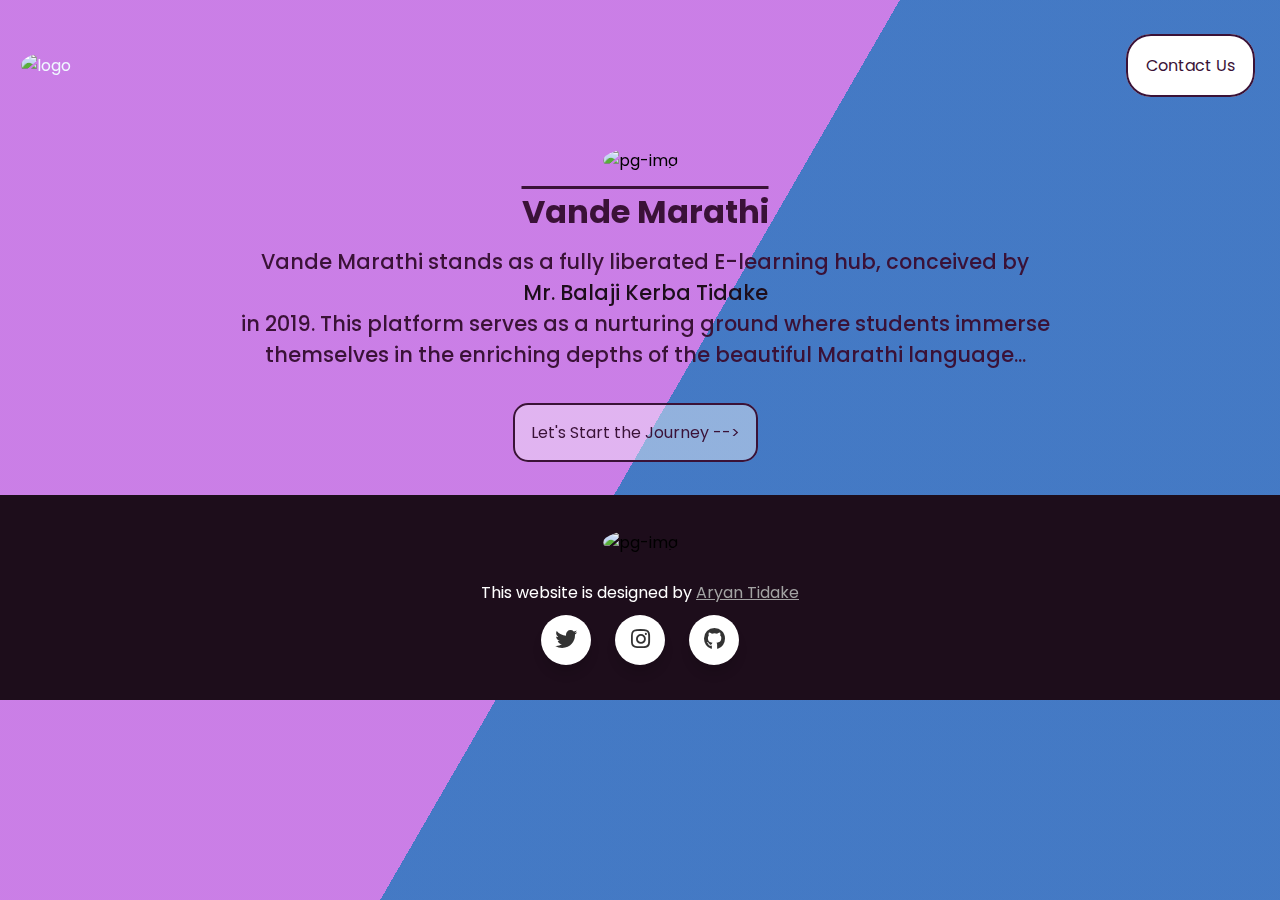
==== index.html @ 9b641539 "Add files via upload" ====
<!DOCTYPE html>
<html lang="en">
<head>
    <meta property="og:title" content="Aryan's Journey">
    <meta property="og:description" content="Aryan's Journey into the World of Programming...">
    <meta property="og:image" content="https://aryantidke.000webhostapp.com/images/logo.jpg">
    <link rel="stylesheet" href="./css/styles.css">
    <meta charset="UTF-8">
    <meta name="viewport" content="width=device-width, initial-scale=1.0">
    <link rel='stylesheet' href='https://cdnjs.cloudflare.com/ajax/libs/font-awesome/5.15.1/css/all.min.css'>
    <title>Vande Marathi | E-learning</title>
    <link rel="icon" type="image/x-icon" href="/images/favicon.ico">
    <link href="https://fonts.googleapis.com/css?family=Poppins:300,400,500,600,700,800,900" rel="stylesheet">
    <script src="https://ajax.googleapis.com/ajax/libs/jquery/3.2.1/jquery.min.js"></script>
    <script src="https://code.jquery.com/jquery-3.6.0.min.js"></script>
</head>

<body class="body">
    <div class="bg"></div>
    <div class="bg bg2"></div>
    <div class="bg bg3"></div>
    <header class="header">
        <div>
            <img src="./images/1logo.png" alt="logo" class="logo" height="60px" class="circular" alt="circular">
        </div>
        <div class="buttons">
            <a href="contact.html" class="contact-button">Contact Us</a>
        </div>
    </header>
    <div class="pg-div-img">
        <img src="./images/logo.png" alt="pg-img" class="pg-img">
    </div>
    <div class="intro-heading">
       <h1>Vande Marathi</h1>
    </div>
    <div class="intro-details">
        <p>Vande Marathi stands as a fully liberated E-learning hub, conceived by <div class="owner"><p>Mr. Balaji Kerba Tidake</p></div> in 2019. This platform serves as a nurturing ground where students immerse themselves in the enriching depths of the beautiful Marathi language...</p>
    </div>
    <div><p>&ensp;</p></div>
    <div><p>&ensp;</p></div>
    <div class="button-Study"> <a href="soon.html" class="Study-button">Let&#39;s Start the Journey --></a></div>
    <div><p>&ensp;</p></div>
    <div><p>&ensp;</p></div>
<footer class="footer">
    <div class="container-footer">
        <div class="row-container-footer">
            <div class="row-menu-footer">
                <p class="menu-footer">
                    <a href="#">Home</a>
                    <a href="#">Agent</a>
                    <a href="#">About</a>
                    <a href="#">Listing</a>
                    <a href="#">Blog</a>
                    <a href="#">Contact</a>
                </p>
                <div><p>&ensp;</p></div>
                <div class="footer-div-img">
                    <img src="./images/1logo.png" alt="pg-img" class="footer-img">
                </div>
                     <div><p>&ensp;</p></div>
			</div>
		</div>
        <div class="footer-footer">
            <div class="footer-footer-center">
                <p>This website is designed by <a href="https://github.com/aryan-tid/" target="_blank">Aryan Tidake</a></p>
            </div>
                <div class="wrapper">
                    <a href="https://twitter.com/tid_aryan" target="_blank" class="icon twitter">
                      <div class="tooltip">Twitter</div>
                      <span><i class="fab fa-twitter"></i></span>
                    </a>
                    <a href="https://www.instagram.com/tid_aryan/" target="_blank" class="icon instagram">
                      <div class="tooltip">Instagram</div>
                      <span><i class="fab fa-instagram"></i></span>
                    </a>
                    <a href="https://github.com/aryan-tid/" target="_blank" class="icon github">
                      <div class="tooltip">Github</div>
                      <span><i class="fab fa-github"></i></span>
                    </a>
                </div>
                <div><p>&ensp;</p></div>
        </div>
    </div>
</footer>
</body>
</html>
---- css/styles.css ----
/* styles.css */
@import url('https://fonts.googleapis.com/css2?family=Poppins:wght@300;400;500;600&display=swap');

*{
  margin: 0;
  padding: 0;
  box-sizing: border-box;
  font-family: 'Poppins', sans-serif;
}

.bg {
  animation:slide 3s ease-in-out infinite alternate;
  background-image: linear-gradient(-60deg, #044cb0bb 50%, #c46de4 50%);
  bottom:0;
  left:-50%;
  opacity:.5;
  position:fixed;
  right:-50%;
  top:0;
  z-index:-1;
}

.bg2 {
  animation-direction:alternate-reverse;
  animation-duration:4s;
}

.bg3 {
  animation-duration:5s;
}

.content {
  background-color:rgba(255,255,255,.8);
  border-radius:.25em;
  box-shadow:0 0 .25em rgba(0,0,0,.25);
  box-sizing:border-box;
  left:50%;
  padding:10vmin;
  position:fixed;
  text-align:center;
  top:50%;
  transform:translate(-50%, -50%);
}

@keyframes slide {
  0% {
    transform:translateX(-25%);
  }
  100% {
    transform:translateX(25%);
  }
}

.body {
    margin: 0;
    padding-top: 0px; /* Adjust according to the height of your header */
}

.logo {
    padding: 1px;
    border-radius: 50%;
    transition: all 0.2s ease-in;
    height: 60px;
}

.header {
    background-color: none;
    color: aliceblue;
    padding: 5px;
    padding-top: 40px;
    padding-bottom: 10px;
    padding-left: 20px;
    text-align: fixed;
    width: auto;
    height: 100px;
    display: flex;
    justify-content: space-between;
    align-items: center;
    z-index: 1000;
    transition: background-color 0.5s ;
}

.contact-button {
    background-color: #fff;
    color: #3A1237;
    padding: 18px;
    border-radius: 25px;
    font-size: 16px;
    text-decoration: dashed;
    margin-right: 10px;
    margin-left: auto;
    border: 2px solid #3A1237;
    transition: all 0.3s linear, color 0.2s;
}

.contact-button:hover {
    color: #fff;
    padding: 18px;
    border: none;
    border-radius: 25px;
    font-size: 16px;
    text-decoration: dashed;
    margin-right: 10px;
    margin-left: auto;
    border: 2px solid #250523;
    background-color: #551e50;
}

.buttons {
    padding-right: 10px ;
}

.intro-heading {
    padding-top: 15px ;
    color: #3A1237;
    padding-left: 10px;
    font-family: "Lucida Console";
    text-align: center;
    font-weight: 900;
    font-size: 1rem;
    text-decoration-line: overline;
    margin: auto;
    width: 50%;
    min-width: 320px;
}

.intro-details {
    padding-top: 10px ;
    color: #3A1237;
    padding-left: 10px;
    text-align: center;
    font-size: 1.3rem;
    font-weight: 450;
    transition: all 0.5s ease-in-out;
    margin: auto;
    width: 65%;
    min-width: 320px;
}

.intro-details:hover {
    font-size: 1.3rem;
}

.owner {
  color: #1d0d1b;
  transition: all 0.5s ease-in-out;
}

.owner:hover {
  font-size: 1.5rem;
}

.pg-img {
    border-radius: 50%;
    height: 17rem;
    transition: height 0.5s, border-radius 0.5s;
}
.pg-img:hover {
    border-radius: 30%;
    height: 19rem;
}

.pg-div-img {
    text-align: center;
    padding-top: 3rem;
}

.pg-contact-div-img {
  text-align: left;
  padding-left: 3rem;
  padding-top: 50px;
}

.Study-button {
  background-color: #ffffff6b;
  color: #3A1237;
  padding: 1rem;
  border-radius: 15px;
  font-size: 1rem;
  text-decoration: dashed;
  border: 2px solid #3A1237;
  transition: all 0.3s linear, color 0.2s;
  cursor: pointer;
}

.Study-button:hover {
  color: #fff;
  padding: 1rem;
  border: none;
  border-radius: 20px;
  font-size: 1.1rem;
  text-decoration: dashed;
  border: 2px solid #250523;
  background-color: #551e50;
}

.button-Study {
  padding-right: 10px ;
  align-items: center;
  text-align: center;
}

.footer {
  padding-top: 10px;
  background-color: #1d0d1b;
  align-items: center;
  text-align: center;
}

.footer-img {
  height: 50px;
  border-radius: 50%;
}

.menu-footer {
  color: #fff;
}

.menu-footer a{
  color: #fff;
  display: none;
}

.footer-footer-center {
  color:#fff;
}

.footer-footer-center a{
  color:#a3a3a3;
}

.wrapper .icon{
  position: relative;
  background-color: #ffffff;
  border-radius: 50%;
  margin: 10px;
  width: 50px;
  height: 50px;
  line-height: 50px;
  font-size: 22px;
  display: inline-block;
  align-items: center;
  box-shadow: 0 10px 10px rgba(0, 0, 0, 0.1);
  cursor: pointer;
  transition: all 0.2s cubic-bezier(0.68, -0.55, 0.265, 1.55);
  color: #333;
  text-decoration: none;
}
.wrapper .tooltip {
  position: absolute;
  top: 0;
  line-height: 1.5;
  font-size: 14px;
  background-color: #ffffff;
  color: #ffffff;
  padding: 5px 8px;
  border-radius: 5px;
  box-shadow: 0 10px 10px rgba(0, 0, 0, 0.1);
  opacity: 0;
  pointer-events: none;
  transition: all 0.3s cubic-bezier(0.68, -0.55, 0.265, 1.55);
}
.wrapper .tooltip::before {
  position: absolute;
  content: "";
  height: 8px;
  width: 8px;
  background-color: #ffffff;
  bottom: -3px;
  left: 50%;
  transform: translate(-50%) rotate(45deg);
  transition: all 0.3s cubic-bezier(0.68, -0.55, 0.265, 1.55);
}
.wrapper .icon:hover .tooltip {
  top: -45px;
  opacity: 1;
  visibility: visible;
  pointer-events: auto;
}
.wrapper .icon:hover span,
.wrapper .icon:hover .tooltip {
  text-shadow: 0px -1px 0px rgba(0, 0, 0, 0.1);
}
.wrapper .facebook:hover,
.wrapper .facebook:hover .tooltip,
.wrapper .facebook:hover .tooltip::before {
  background-color: #3b5999;
  color: #ffffff;
}
.wrapper .twitter:hover,
.wrapper .twitter:hover .tooltip,
.wrapper .twitter:hover .tooltip::before {
  background-color: #46c1f6;
  color: #ffffff;
}
.wrapper .instagram:hover,
.wrapper .instagram:hover .tooltip,
.wrapper .instagram:hover .tooltip::before {
  background-color: #e1306c;
  color: #ffffff;
}
.wrapper .github:hover,
.wrapper .github:hover .tooltip,
.wrapper .github:hover .tooltip::before {
  background-color: #333333;
  color: #ffffff;
}
.wrapper .youtube:hover,
.wrapper .youtube:hover .tooltip,
.wrapper .youtube:hover .tooltip::before {
  background-color: #de463b;
  color: #ffffff;
}
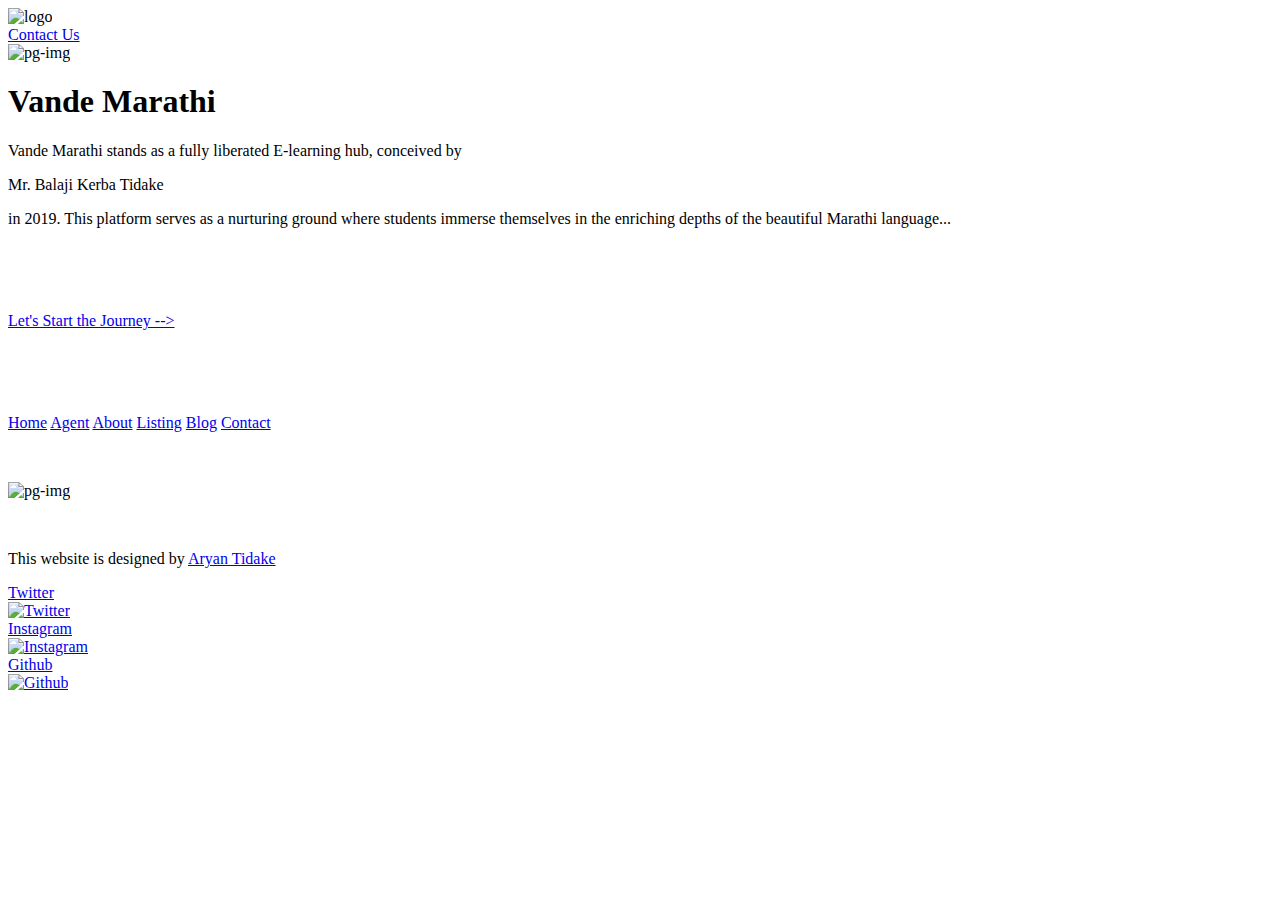
==== commit d7d0d442: "Update index.html" ====
--- a/index.html
+++ b/index.html
@@ -1,5 +1,6 @@
 <!DOCTYPE html>
 <html lang="en">
+
 <head>
     <meta property="og:title" content="Aryan's Journey">
     <meta property="og:description" content="Aryan's Journey into the World of Programming...">
@@ -7,7 +8,6 @@
     <link rel="stylesheet" href="./css/styles.css">
     <meta charset="UTF-8">
     <meta name="viewport" content="width=device-width, initial-scale=1.0">
-    <link rel='stylesheet' href='https://cdnjs.cloudflare.com/ajax/libs/font-awesome/5.15.1/css/all.min.css'>
     <title>Vande Marathi | E-learning</title>
     <link rel="icon" type="image/x-icon" href="/images/favicon.ico">
     <link href="https://fonts.googleapis.com/css?family=Poppins:300,400,500,600,700,800,900" rel="stylesheet">
@@ -31,56 +31,76 @@
         <img src="./images/logo.png" alt="pg-img" class="pg-img">
     </div>
     <div class="intro-heading">
-       <h1>Vande Marathi</h1>
+        <h1>Vande Marathi</h1>
     </div>
     <div class="intro-details">
-        <p>Vande Marathi stands as a fully liberated E-learning hub, conceived by <div class="owner"><p>Mr. Balaji Kerba Tidake</p></div> in 2019. This platform serves as a nurturing ground where students immerse themselves in the enriching depths of the beautiful Marathi language...</p>
+        <p>Vande Marathi stands as a fully liberated E-learning hub, conceived by
+        <div class="owner">
+            <p>Mr. Balaji Kerba Tidake</p>
+        </div> in 2019. This platform serves as a nurturing ground where students immerse themselves in the enriching
+        depths of the beautiful Marathi language...</p>
     </div>
-    <div><p>&ensp;</p></div>
-    <div><p>&ensp;</p></div>
+    <div>
+        <p>&ensp;</p>
+    </div>
+    <div>
+        <p>&ensp;</p>
+    </div>
     <div class="button-Study"> <a href="soon.html" class="Study-button">Let&#39;s Start the Journey --></a></div>
-    <div><p>&ensp;</p></div>
-    <div><p>&ensp;</p></div>
-<footer class="footer">
-    <div class="container-footer">
-        <div class="row-container-footer">
-            <div class="row-menu-footer">
-                <p class="menu-footer">
-                    <a href="#">Home</a>
-                    <a href="#">Agent</a>
-                    <a href="#">About</a>
-                    <a href="#">Listing</a>
-                    <a href="#">Blog</a>
-                    <a href="#">Contact</a>
-                </p>
-                <div><p>&ensp;</p></div>
-                <div class="footer-div-img">
-                    <img src="./images/1logo.png" alt="pg-img" class="footer-img">
+    <div>
+        <p>&ensp;</p>
+    </div>
+    <div>
+        <p>&ensp;</p>
+    </div>
+    <footer class="footer">
+        <div class="container-footer">
+            <div class="row-container-footer">
+                <div class="row-menu-footer">
+                    <p class="menu-footer">
+                        <a href="#">Home</a>
+                        <a href="#">Agent</a>
+                        <a href="#">About</a>
+                        <a href="#">Listing</a>
+                        <a href="#">Blog</a>
+                        <a href="#">Contact</a>
+                    </p>
+                    <div>
+                        <p>&ensp;</p>
+                    </div>
+                    <div class="footer-div-img">
+                        <img src="./images/1logo.png" alt="pg-img" class="footer-img">
+                    </div>
+                    <div>
+                        <p>&ensp;</p>
+                    </div>
                 </div>
-                     <div><p>&ensp;</p></div>
-			</div>
-		</div>
-        <div class="footer-footer">
-            <div class="footer-footer-center">
-                <p>This website is designed by <a href="https://github.com/aryan-tid/" target="_blank">Aryan Tidake</a></p>
             </div>
-                <div class="wrapper">
+            <div class="footer-footer">
+                <div class="footer-footer-center">
+                    <p>This website is designed by <a href="https://github.com/aryan-tid/" target="_blank">Aryan
+                            Tidake</a></p>
+                </div>
+                <div id="footer-icons-wrapper">
                     <a href="https://twitter.com/tid_aryan" target="_blank" class="icon twitter">
-                      <div class="tooltip">Twitter</div>
-                      <span><i class="fab fa-twitter"></i></span>
+                        <div class="tooltip">Twitter</div>
+                        <span><img src="images/twitter.png" alt="Twitter" class="icon-img" /></span>
                     </a>
                     <a href="https://www.instagram.com/tid_aryan/" target="_blank" class="icon instagram">
-                      <div class="tooltip">Instagram</div>
-                      <span><i class="fab fa-instagram"></i></span>
+                        <div class="tooltip">Instagram</div>
+                        <span><img src="images/instagram.png" alt="Instagram" class="icon-img" /></span>
                     </a>
                     <a href="https://github.com/aryan-tid/" target="_blank" class="icon github">
-                      <div class="tooltip">Github</div>
-                      <span><i class="fab fa-github"></i></span>
+                        <div class="tooltip">Github</div>
+                        <span><img src="images/github.png" alt="Github" class="icon-img" /></span>
                     </a>
                 </div>
-                <div><p>&ensp;</p></div>
+                <div>
+                    <p>&ensp;</p>
+                </div>
+            </div>
         </div>
-    </div>
-</footer>
+    </footer>
 </body>
+
 </html>
